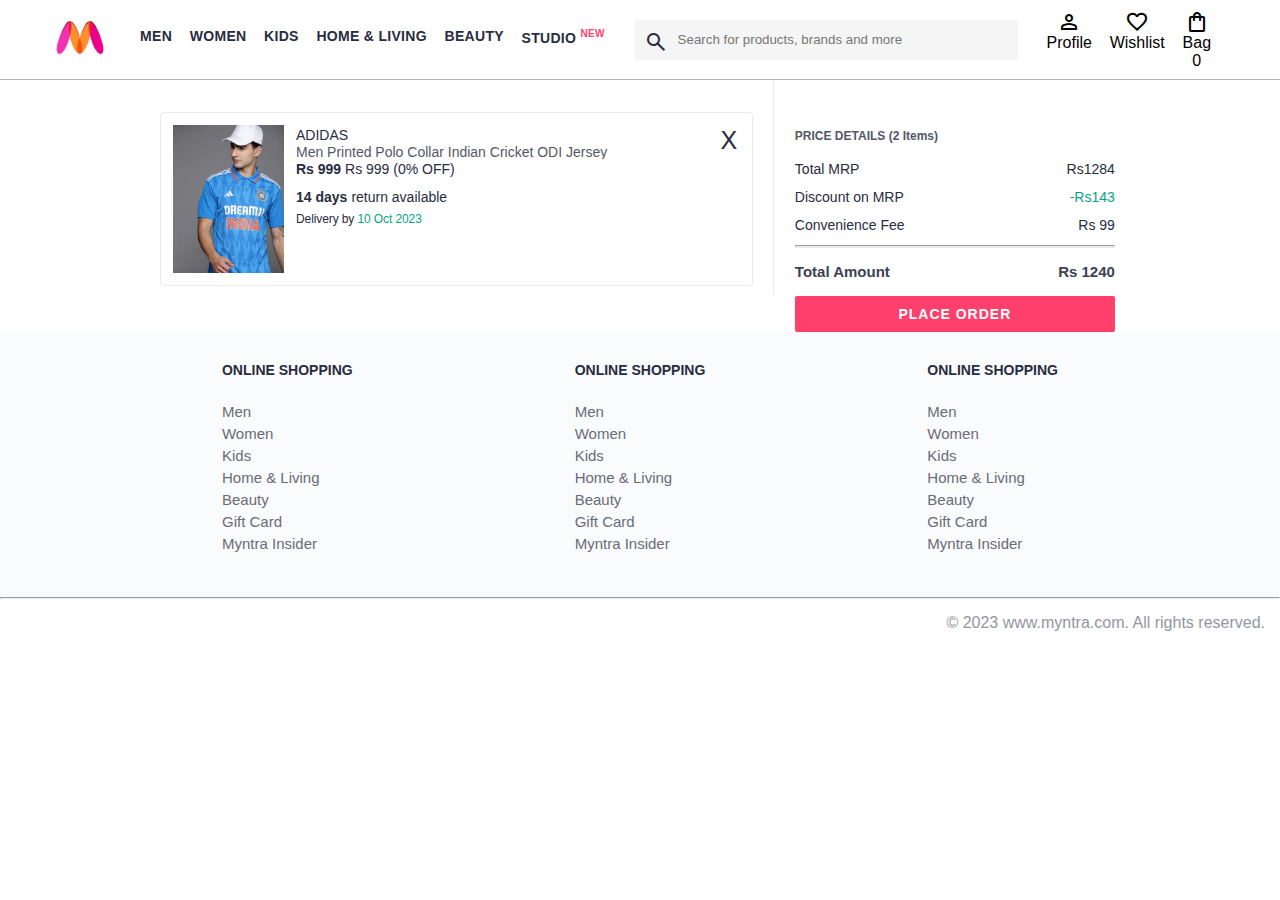
==== pages/bag.html @ 3d4b2ee9 "Add files via upload" ====
<!DOCTYPE html>
<html lang="en">
<head>
    <title>Myntra Clone</title>
    <link rel="stylesheet" href="../css/index.css">
    <link rel="stylesheet" href="../css/bag.css">
    <link rel="stylesheet" href="https://fonts.googleapis.com/css2?family=Material+Symbols+Outlined:opsz,wght,FILL,GRAD@20..48,100..700,0..1,-50..200" />
</head>
<body>
    <header>
        <div class="logo_container">
            <a href="#"><img class="myntra_home" src="../images/myntra_logo.webp" alt="Myntra Home"></a>
        </div>
        <nav class="nav_bar">
            <a href="#">Men</a>
            <a href="#">Women</a>
            <a href="#">Kids</a>
            <a href="#">Home & Living</a>
            <a href="#">Beauty</a>
            <a href="#">Studio <sup>New</sup></a>
        </nav>
        <div class="search_bar">
            <span class="material-symbols-outlined search_icon">search</span>
            <input class="search_input" placeholder="Search for products, brands and more">
        </div>
        <div class="action_bar">
            <div class="action_container">
                <span class="material-symbols-outlined action_icon">person</span>
                <span class="action_name">Profile</span>
            </div>

            <div class="action_container">
                <span class="material-symbols-outlined action_icon">favorite</span>
                <span class="action_name">Wishlist</span>
            </div>

            <div class="action_container">
                <span class="material-symbols-outlined action_icon">shopping_bag</span>
                <span class="action_name">Bag</span>
                <span class="bag-items">0</span>
            </div>
        </div>
    </header>
    <main>
      <div class="bag-page">
        <div class="bag-items-container">
          <div class="bag-item-container">
            <div class="item-left-part">
              <img class="bag-item-img" src="../images/4.jpg">
            </div>
            <div class="item-right-part">
              <div class="company">ADIDAS</div>
              <div class="item-name">Men Printed Polo Collar Indian Cricket ODI Jersey</div>
              <div class="price-container">
                <span class="current-price">Rs 999</span>
                <span class="original-price">Rs 999</span>
                <span class="discount-percentage">(0% OFF)</span>
              </div>
              <div class="return-period">
                <span class="return-period-days">14 days</span> return available
              </div>
              <div class="delivery-details">
                Delivery by
                <span class="delivery-details-days">10 Oct 2023</span>
              </div>
            </div>

            <div class="remove-from-cart">X</div>
          </div>

        </div>
        <div class="bag-summary">
          <div class="bag-details-container">
            <div class="price-header">PRICE DETAILS (2 Items) </div>
            <div class="price-item">
              <span class="price-item-tag">Total MRP</span>
              <span class="price-item-value">Rs1284</span>
            </div>
            <div class="price-item">
              <span class="price-item-tag">Discount on MRP</span>
              <span class="price-item-value priceDetail-base-discount">-Rs143</span>
            </div>
            <div class="price-item">
              <span class="price-item-tag">Convenience Fee</span>
              <span class="price-item-value">Rs 99</span>
            </div>
            <hr>
            <div class="price-footer">
              <span class="price-item-tag">Total Amount</span>
              <span class="price-item-value">Rs 1240</span>
            </div>
          </div>
          <button class="btn-place-order">
            <div class="css-xjhrni">PLACE ORDER</div>
          </button>
        </div>

      </div>
    </main>
    <footer>
        <div class="footer_container">
            <div class="footer_column">
                <h3>ONLINE SHOPPING</h3>

                <a href="#">Men</a>
                <a href="#">Women</a>
                <a href="#">Kids</a>
                <a href="#">Home & Living</a>
                <a href="#">Beauty</a>
                <a href="#">Gift Card</a>
                <a href="#">Myntra Insider</a>
            </div>

            <div class="footer_column">
                <h3>ONLINE SHOPPING</h3>

                <a href="#">Men</a>
                <a href="#">Women</a>
                <a href="#">Kids</a>
                <a href="#">Home & Living</a>
                <a href="#">Beauty</a>
                <a href="#">Gift Card</a>
                <a href="#">Myntra Insider</a>
            </div>

            <div class="footer_column">
                <h3>ONLINE SHOPPING</h3>

                <a href="#">Men</a>
                <a href="#">Women</a>
                <a href="#">Kids</a>
                <a href="#">Home & Living</a>
                <a href="#">Beauty</a>
                <a href="#">Gift Card</a>
                <a href="#">Myntra Insider</a>
            </div>
        </div>
        <hr>

        <div class="copyright">
            © 2023 www.myntra.com. All rights reserved.
        </div>
    </footer>
    <script src="../data/items.js"></script>
    <script src="../scripts/index.js"></script>
</body>
</html>
---- css/index.css ----
/***************** Item Page CSS **************************/
/*.action_container {
    text-decoration: none;
}
a.action_container:link {
    color:black;
}
.item-details {
    cursor: pointer;
    width: 250px;
    margin: 10px;
}
.stars {
    font-size: 12px;
    font-weight: 700;
    text-align: left;
}
.company {
    font-size: 18px;
    font-weight: 700;
    line-height: 1;
    color: #282c3f;
    margin-bottom: 6px;
    overflow: hidden;
    text-overflow: ellipsis;
    white-space: nowrap;
    margin-top: 20px;
}
.item-name {
    color: #535766;
    font-size: 16px;
    line-height: 1;
    margin-bottom: 0;
    margin-top: 0;
    overflow: hidden;
    text-overflow: ellipsis;
    white-space: nowrap;
    font-weight: 400;
    display: block;
}
.price-container {
    margin-top: 10px;
}
.current-price {
    font-size: 14px;
    font-weight: 700;
    color: #282c3f;
}
.original-price {
    text-decoration: line-through;
    color: #7e818c;
    font-weight: 400;
    margin-left: 5px;
    font-size: 12px;
}
.discount-percentage {
    color: #ff905a;
    font-weight: 400;
    font-size: 12px;
    margin-left: 5px;
}
.btn-bag {
    background-color: lightgreen;
    border: none;
    padding: 5px 15px;
    border-radius: 10px;
    width: 100%;
    margin-top: 7px;
    font-size: 20px;
    cursor: pointer;
}
.bag-items {
    background-color: #f16565;
    white-space: nowrap;
    text-align: center;
    line-height: 18px;
    padding: 0 6px;
    height: 18px;
    position: relative;
    border-radius: 50%;
    font-size: 12px;
    color: #fff;
    left: 13px;
    top: -44px;
    font-weight: 700;
    cursor: pointer;
}*/

* {
    margin: 0;
    padding: 0;
    font-family: Assistant,-apple-system,BlinkMacSystemFont,Segoe UI,Roboto,Helvetica,Arial,sans-serif;
    box-sizing: border-box;
}
header {
    display: flex;
    background-color: #ffffff;
    height: 80px;
    justify-content: space-between;
    align-items: center;
    border-bottom: 1px solid #b6b1b1;
}
.myntra_home {
    height: 45px;
}
.logo_container {
    margin-left: 4%;
}
.action_bar {
    margin-right: 4%;
}
.nav_bar {
    display: flex;
    min-width: 500px;
    justify-content: space-evenly;
}
.nav_bar a {
    font-size: 14px;
    letter-spacing: .3px;
    color: #282c3f;
    font-weight: 700;
    text-transform: uppercase;
    text-decoration: none;
    padding: 26px 0;
    border-bottom: 5px solid #ffffff;
}
.nav_bar a:hover {
    border-bottom: 4px solid #f54e77;
}

.nav_bar a sup {
    color: #ff3f6c;
    font-size: 10px;
}

.search_bar {
    height: 40px;
    min-width: 200px;
    width: 30%;
    display: flex;
    align-items: center;
}
.search_icon {
    box-sizing: content-box;
    height: 20px;
    padding: 10px;

    background-color: #f5f5f6;
    color: #282c3f;
    font-weight: 300;
    border-radius: 4px 0 0 4px;
}
.search_input {
    color: #696e79;
    background-color: #f5f5f6;
    flex-grow: 1;
    height: 40px;
    border: 0;
    border-radius: 0 4px 4px 0;
}

.action_bar {
    display: flex;
    min-width: 200px;
    justify-content: space-evenly;
}

.action_container {
    display: flex;
    flex-direction: column;
    align-items: center;
}

/* Main section */
.banner_container {
    margin: 40px 0;
}
.banner_image {
    width: 100%;
}

.category_heading {
    text-transform: uppercase;
    color: #3e4152;
    letter-spacing: .15em;
    font-size: 1.8em;
    margin: 50px 0 10px 30px;
    max-height: 5em;
    font-weight: 700;
}

.category-items , .items-container{
    width: 80%;
    margin: 50px 10%;
    display: flex;
    flex-wrap: wrap;
    justify-content: space-evenly;
    
}

.sale_item {
    width: 200px;
}

.footer_container {
    padding: 30px 0px 40px 0px;
    background: #FAFBFC;
    display: flex;
    justify-content: space-evenly;
    
}

.footer_column {
    display: flex;
    flex-direction: column;
}

.footer_column h3 {
    color: #282c3f;
    font-size: 14px;
    margin-bottom: 25px;
}

.footer_column a {
    color: #696b79;
    font-size: 15px;
    text-decoration: none;
    padding-bottom: 5px;
}

.copyright {
    color: #94969f;
    text-align: end;
    padding: 15px;
}

.items-container{
    width: 80%;
    margin: 40px 10%;
    
}
.item-container{
    width: 250px;
    margin: 10px;
}

.item-image{
    width: 100%;
}

.rating{
    font-size: 12px;
    font-weight: 700;
}
.comapmy-name{
    margin-top: 15px;
    font-size: 16px;
    font-weight: 700;
    line-height: 1;
    color: #282c3f;
    margin-bottom: 6px;
    overflow: hidden;
    text-overflow: ellipsis;
    white-space: nowrap;
}
.item-name{
    color: #535766;
    font-size: 14px;
    line-height: 1;
    margin-bottom: 0;
    overflow: hidden;
    text-overflow: ellipsis;
    white-space: nowrap;
    font-weight: 400;
    display: block;
}

.price{
    margin-top: 10px;
    font-size: 14px;
    line-height: 15px;
    color: #282c3f;
    white-space: nowrap;

}
.current-price{
    font-size: 14px;
    font-weight: 700;
    color: #282c3f;
}

.origial-price{

    text-decoration: line-through;
    color: #7e818c;
    font-weight: 400;
    margin-left: 5px;
    font-size: 12px;
}

.discount{
    color: #ff905a;
    font-weight: 400;
    font-size: 12px;
    margin-left: 5px;
}

.btn-add-bag{
    margin-top: 8px;
    width: 100%;
    font-size: 18px;
    background-color: lightgreen;
    border: none;
    padding: 5px 15px;
    border-radius: 10px;
    cursor: pointer;
}
---- css/bag.css ----
.bag-items-container {
    display: inline-block;
    width: 64%;
    padding-right: 20px;
    border-right: 1px solid #eaeaec;
    padding-top: 32px;
    color: #282c3f;
    font-size: 13px;
    line-height: 1.42857143;
  }
  
  .bag-page {
    width: 75%;
    margin-left: 12.5%;
  }
  
  .bag-summary {
    vertical-align: top;
    display: inline-block;
    width: 35%;
    padding: 24px 0 0 16px;
    color: #282c3f;
    font-size: 13px;
    line-height: 1.42857143;
  }
  
  .bag-details-container {
    margin-bottom: 16px;
  }
  
  .price-header {
    font-size: 12px;
    font-weight: 700;
    margin: 24px 0 16px;
    color: #535766;
  }
  
  .price-item {
    margin-bottom: 12px;
    line-height: 16px;
    font-size: 14px;
    color: #282c3f;
  }
  
  .price-item-value {
    float: right;
  }
  
  .priceDetail-base-discount {
    color: #03a685;
  }
  
  .price-footer {
    font-weight: 700;
    font-size: 15px;
    padding-top: 16px;
    border-top: 1px solid #eaeaec;
    color: #3e4152;
    line-height: 16px;
  }
  
  .btn-place-order {
    width: 100%;
    letter-spacing: 1px;
    font-size: 14px;
    font-weight: 600;
    border-radius: 2px;
    border-width: 0px;
    padding: 10px 16px;
    background-color: rgb(255, 63, 108);
    color: rgb(255, 255, 255);
    cursor: pointer;
  }
  
  .bag-item-container {
    margin-bottom: 8px;
    background: #fff;
    font-size: 14px;
    border: 1px solid #eaeaec;
    border-radius: 4px;
    position: relative;
    padding: 12px 12px 0;
  }
  
  .item-left-part {
    position: absolute;
    background: rgb(255, 242, 223);
    height: 148px;
    width: 111px;
  }
  
  .item-right-part {
    padding-left: 12px;
    position: relative;
    min-height: 148px;
    margin-left: 111px;
    margin-bottom: 12px;
  }
  
  .bag-item-img {
    width: 100%;
  }
  
  .return-period {
    display: inline-flex;
    font-size: 14px;
    padding-top: 8px;
  }
  
  .return-period-days {
    font-weight: 700;
    margin-right: 4px;
  }
  
  .delivery-details {
    margin-top: 5px;
    color: #282c3f;
    font-size: 12px;
    letter-spacing: -.1px;
    margin-bottom: 8px;
    line-height: 15px;
  }
  
  .delivery-details-days {
    color: #03a685;
  }
  
  .remove-from-cart {
    position: absolute;
    font-size: 25px;
    top: 10px;
    right: 18px;
    width: 14px;
    height: 14px;
    cursor: pointer;
  }
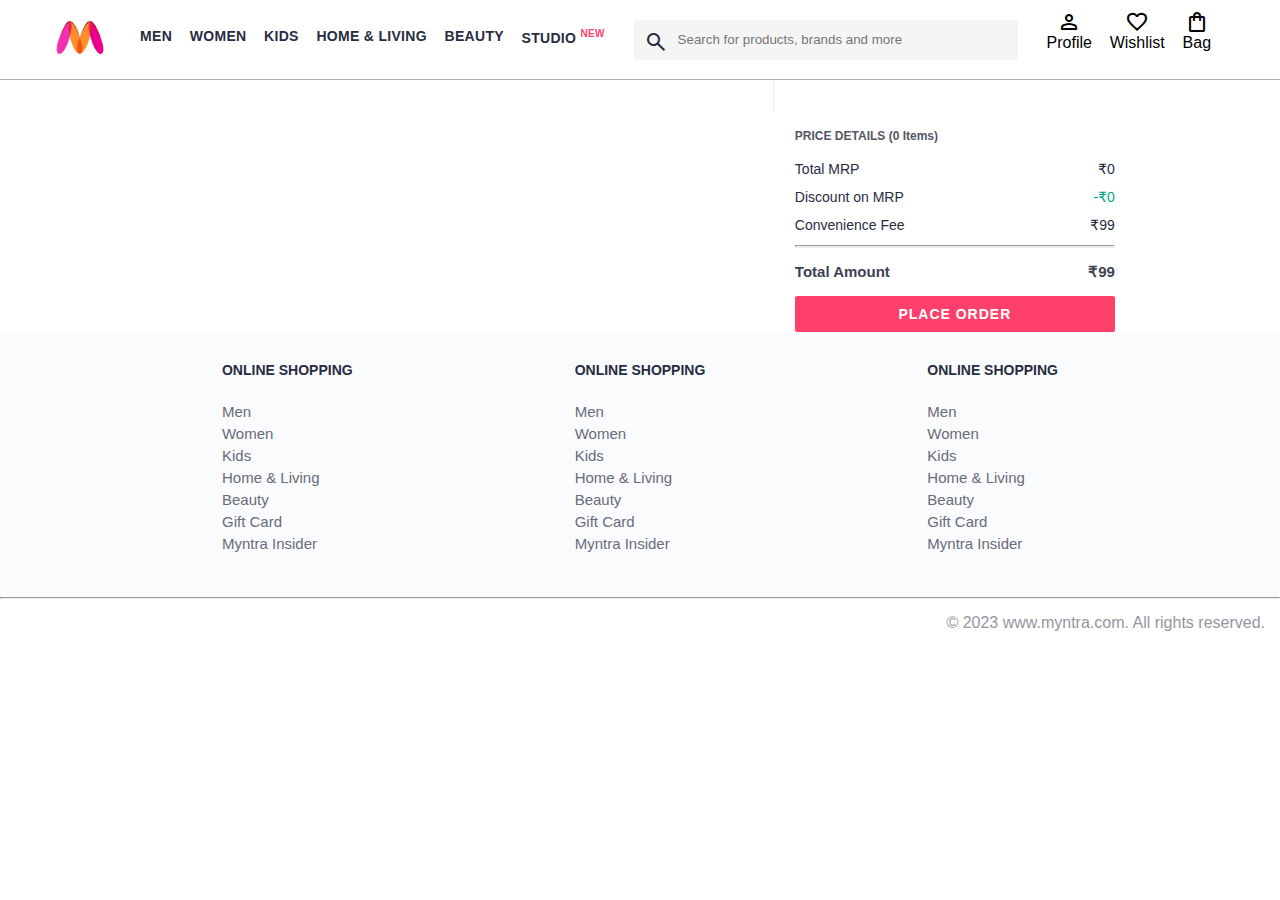
==== commit 22f0916e: "Update bag.html" ====
--- a/pages/bag.html
+++ b/pages/bag.html
@@ -37,62 +37,15 @@
             <div class="action_container">
                 <span class="material-symbols-outlined action_icon">shopping_bag</span>
                 <span class="action_name">Bag</span>
-                <span class="bag-items">0</span>
+                <span class="bag-item-count">0</span>
             </div>
         </div>
     </header>
     <main>
       <div class="bag-page">
         <div class="bag-items-container">
-          <div class="bag-item-container">
-            <div class="item-left-part">
-              <img class="bag-item-img" src="../images/4.jpg">
-            </div>
-            <div class="item-right-part">
-              <div class="company">ADIDAS</div>
-              <div class="item-name">Men Printed Polo Collar Indian Cricket ODI Jersey</div>
-              <div class="price-container">
-                <span class="current-price">Rs 999</span>
-                <span class="original-price">Rs 999</span>
-                <span class="discount-percentage">(0% OFF)</span>
-              </div>
-              <div class="return-period">
-                <span class="return-period-days">14 days</span> return available
-              </div>
-              <div class="delivery-details">
-                Delivery by
-                <span class="delivery-details-days">10 Oct 2023</span>
-              </div>
-            </div>
-
-            <div class="remove-from-cart">X</div>
-          </div>
-
         </div>
         <div class="bag-summary">
-          <div class="bag-details-container">
-            <div class="price-header">PRICE DETAILS (2 Items) </div>
-            <div class="price-item">
-              <span class="price-item-tag">Total MRP</span>
-              <span class="price-item-value">Rs1284</span>
-            </div>
-            <div class="price-item">
-              <span class="price-item-tag">Discount on MRP</span>
-              <span class="price-item-value priceDetail-base-discount">-Rs143</span>
-            </div>
-            <div class="price-item">
-              <span class="price-item-tag">Convenience Fee</span>
-              <span class="price-item-value">Rs 99</span>
-            </div>
-            <hr>
-            <div class="price-footer">
-              <span class="price-item-tag">Total Amount</span>
-              <span class="price-item-value">Rs 1240</span>
-            </div>
-          </div>
-          <button class="btn-place-order">
-            <div class="css-xjhrni">PLACE ORDER</div>
-          </button>
         </div>
 
       </div>
@@ -143,5 +96,6 @@
     </footer>
     <script src="../data/items.js"></script>
     <script src="../scripts/index.js"></script>
+    <script src="../scripts/bag.js"></script>
 </body>
-</html>+</html>
--- a/css/index.css
+++ b/css/index.css
@@ -1,4 +1,3 @@
-
 /***************** Item Page CSS **************************/
 /*.action_container {
     text-decoration: none;
@@ -122,7 +121,7 @@
     font-weight: 700;
     text-transform: uppercase;
     text-decoration: none;
-    padding: 26px 0;
+    padding: 28px 0;
     border-bottom: 5px solid #ffffff;
 }
 .nav_bar a:hover {
@@ -190,17 +189,16 @@
     font-weight: 700;
 }
 
-.category-items , .items-container{
+.category-items, .items-container {
     width: 80%;
     margin: 50px 10%;
     display: flex;
     flex-wrap: wrap;
     justify-content: space-evenly;
-    
 }
 
 .sale_item {
-    width: 200px;
+    width: 250px;
 }
 
 .footer_container {
@@ -208,7 +206,6 @@
     background: #FAFBFC;
     display: flex;
     justify-content: space-evenly;
-    
 }
 
 .footer_column {
@@ -235,25 +232,22 @@
     padding: 15px;
 }
 
-.items-container{
+.items-container {
     width: 80%;
     margin: 40px 10%;
-    
-}
-.item-container{
+}
+.item-container {
     width: 250px;
     margin: 10px;
 }
-
-.item-image{
+.item-image {
     width: 100%;
 }
-
-.rating{
-    font-size: 12px;
-    font-weight: 700;
-}
-.comapmy-name{
+.rating {
+    font-size: 12px;
+    font-weight: 700;
+}
+.company-name {
     margin-top: 15px;
     font-size: 16px;
     font-weight: 700;
@@ -264,56 +258,72 @@
     text-overflow: ellipsis;
     white-space: nowrap;
 }
-.item-name{
+.item-name {
     color: #535766;
     font-size: 14px;
     line-height: 1;
     margin-bottom: 0;
+    margin-top: 0;
     overflow: hidden;
     text-overflow: ellipsis;
     white-space: nowrap;
     font-weight: 400;
     display: block;
 }
-
-.price{
+.price {
     margin-top: 10px;
     font-size: 14px;
     line-height: 15px;
     color: #282c3f;
     white-space: nowrap;
-
-}
-.current-price{
-    font-size: 14px;
-    font-weight: 700;
-    color: #282c3f;
-}
-
-.origial-price{
-
+}
+.current-price {
+    font-size: 14px;
+    font-weight: 700;
+    color: #282c3f;
+}
+.original-price {
     text-decoration: line-through;
     color: #7e818c;
     font-weight: 400;
     margin-left: 5px;
     font-size: 12px;
 }
-
-.discount{
+.discount {
     color: #ff905a;
     font-weight: 400;
     font-size: 12px;
     margin-left: 5px;
 }
-
-.btn-add-bag{
+.btn-add-bag {
     margin-top: 8px;
+    font-size: 18px;
     width: 100%;
-    font-size: 18px;
     background-color: lightgreen;
     border: none;
     padding: 5px 15px;
     border-radius: 10px;
     cursor: pointer;
 }
-
+.bag-item-count {
+    background-color: #f16565;
+    white-space: nowrap;
+    text-align: center;
+    line-height: 18px;
+    padding: 0 6px;
+    height: 18px;
+    position: relative;
+    border-radius: 50%;
+    font-size: 12px;
+    color: #fff;
+    left: 13px;
+    top: -44px;
+    font-weight: 700;
+    cursor: pointer;
+}
+.action_container {
+    text-decoration: none;
+}
+a.action_container:link {
+    color:black;
+}
